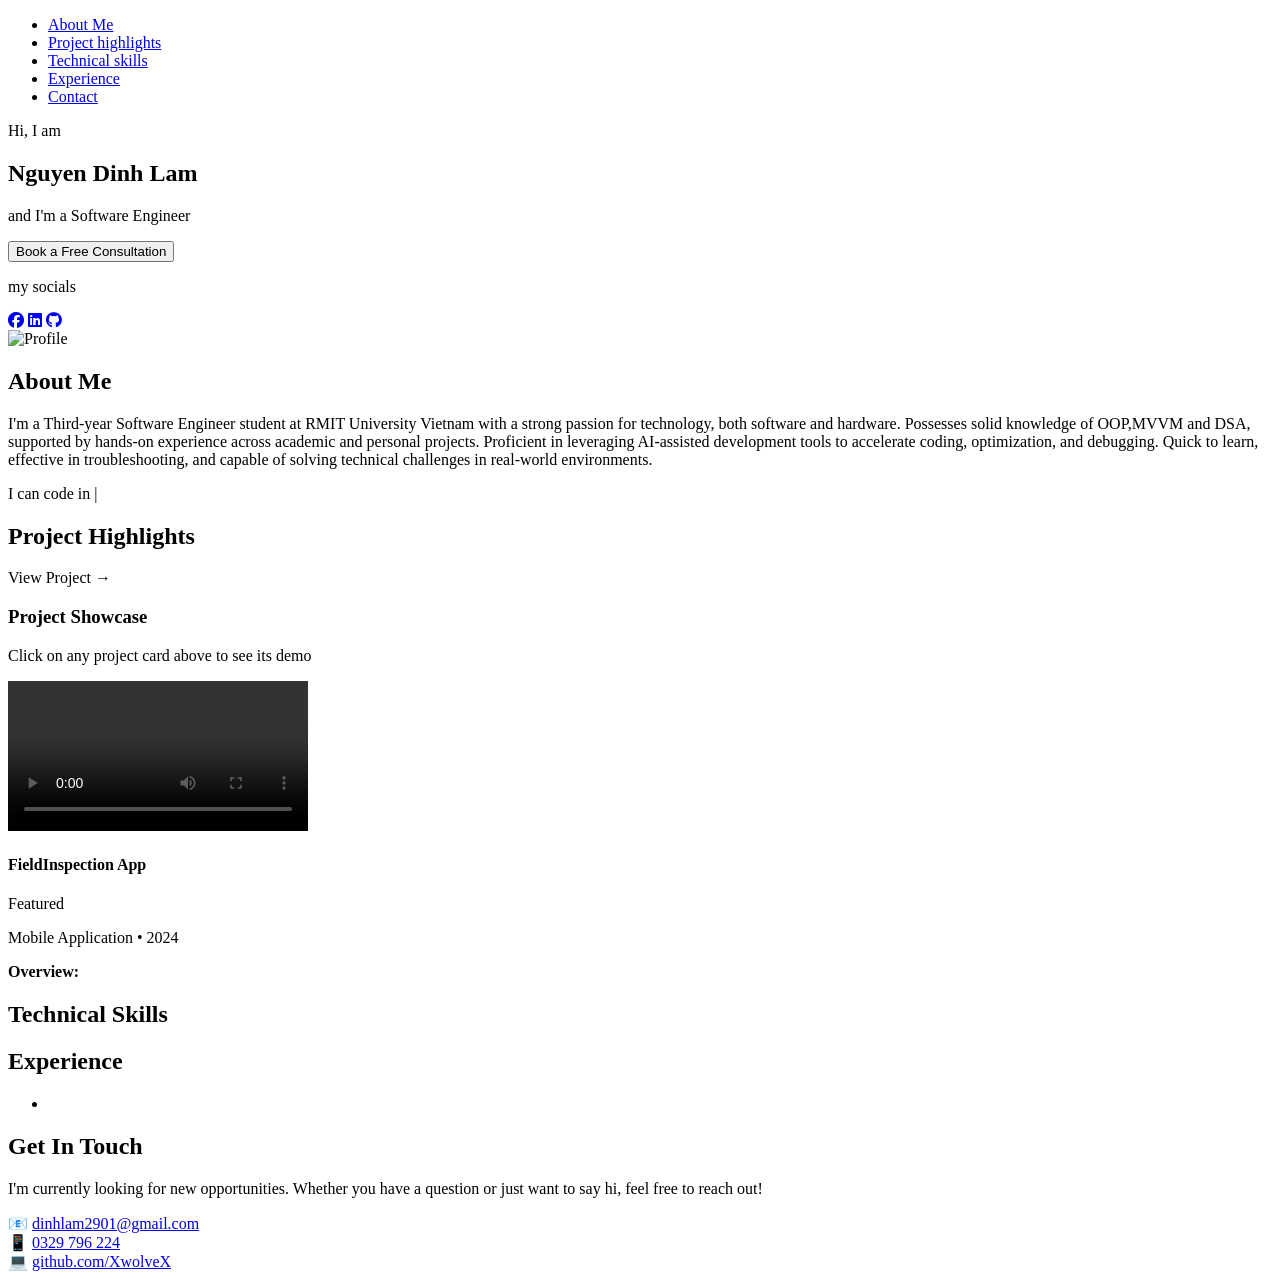
==== src/main/resources/templates/index.html @ b2ac6ba2 "update video section" ====
<!DOCTYPE html>
<html xmlns:th="http://www.thymeleaf.org" lang="vi">
<head>
  <meta charset="UTF-8">
  <meta name="viewport" content="width=device-width, initial-scale=1.0">
  <title>Dinh Lam Nguyen - Software Engineer</title>
  <link rel="stylesheet" th:href="@{/css/style.css}">
  <link rel="stylesheet" href="https://cdnjs.cloudflare.com/ajax/libs/font-awesome/6.4.0/css/all.min.css">
</head>
<body>
<nav class="navbar">
  <ul class="nav-links">
    <li><a href="#about" class="active">About Me</a></li>
    <li><a href="#projects">Project highlights</a></li>
    <li><a href="#skills">Technical skills</a></li>
    <li><a href="#experience">Experience</a></li>
    <li><a href="#contact">Contact</a></li>
  </ul>
</nav>

<section id="about" class="hero">
  <div class="hero-left">
    <p class="greeting">Hi, I am</p>
    <h1 class="name">Nguyen Dinh Lam </h1>
    <p class="subtitle">and I'm a <span class="highlight">Software Engineer</span></p>
    <button class="consultation-btn">Book a Free Consultation</button>

    <div class="social-links">
      <p>my socials</p>
      <div class="social-icons">
        <a href="#" class="social-icon"><i class="fab fa-facebook"></i></a>
        <a href="#" class="social-icon"><i class="fab fa-linkedin"></i></a>
        <a href="https://github.com/XwolveX" class="social-icon"><i class="fab fa-github"></i></a>
      </div>
    </div>
  </div>

  <div class="hero-center">
    <div class="profile-circle">
      <img th:src="@{/images/profile.png}" alt="Profile" class="profile-img">
    </div>
  </div>

  <div class="hero-right">
    <h2 class="tagline">
      <span class="highlight-red">About Me</span><br>
    </h2>
    <p class="description">
      I'm a Third-year <span class="highlight-red">Software Engineer</span> student at RMIT University Vietnam
      with a strong passion for technology, both software and hardware. Possesses solid knowledge of <span class="highlight-red">OOP</span>,<span class="highlight-red">MVVM</span> and <span class="highlight-red">DSA</span>,
      supported by hands-on experience across academic and personal projects. Proficient in leveraging AI-assisted
      development tools to accelerate coding, optimization, and debugging. Quick to learn, effective in troubleshooting,
      and capable of solving technical challenges in real-world environments.
    </p>
    <div class="helping-box">
      <p>I can code in <span class="highlight-red typing-text" id="typingText"></span><span class="cursor">|</span></p>
    </div>
  </div>
</section>

<section id="projects" class="projects">
  <h2 class="section-title">Project Highlights</h2>
  <div class="projects-grid">
    <div th:each="project, iterStat : ${projects}"
         class="project-card"
         th:classappend="${iterStat.index == 0} ? 'active' : ''"
         th:attr="data-video-url=${project.videoUrl},
              data-long-description=${project.longDescription},
              data-title=${project.title},
              data-description=${project.description}"
         onclick="switchProjectVideo(this)">
      <div class="project-header">
        <h3 th:text="${project.title}"></h3>
      </div>
      <div class="project-body">
        <p th:text="${project.description}"></p>
        <div class="tech-stack">
          <span th:each="tech : ${project.technologies}"
                th:text="${tech}"
                class="tech-tag"></span>
        </div>
        <a th:href="${project.link}"
           th:if="${project.link != '#'}"
           class="project-link"
           target="_blank">View Project →</a>
      </div>
    </div>
  </div>

  <!-- Video Demo Section - Improved Layout -->
  <div class="video-demo-section">
    <div class="video-demo-header">
      <h3 class="video-demo-title">Project Showcase</h3>
      <p class="video-demo-subtitle">Click on any project card above to see its demo</p>
    </div>

    <div class="demo-content-wrapper">
      <!-- Video Container -->
      <div class="video-container">
        <video id="projectVideo" controls>
          <source th:src="${projects[0].videoUrl}" type="video/mp4">
          Your browser does not support the video tag.
        </video>
      </div>

      <!-- Project Info Panel -->
      <div class="project-info-panel">
        <div class="project-title-section">
          <h4 class="project-title-main" id="projectTitleMain" th:text="${projects[0].title}">
            FieldInspection App
          </h4>
          <span class="project-badge">Featured</span>
          <p class="project-subtitle">Mobile Application • 2024</p>
        </div>

        <div class="description-content" id="descriptionContent">
          <div class="feature-highlight">
            <p><strong>Overview:</strong> <span id="projectOverview" th:text="${projects[0].description}"></span></p>
          </div>

          <div id="projectLongDescription" th:text="${projects[0].longDescription}"></div>
        </div>
      </div>
    </div>
  </div>
</section>

<section id="skills" class="skills">
  <h2 class="section-title">Technical Skills</h2>
  <div class="skills-container">
    <div th:each="skill : ${skills}" class="skill-category">
      <h3 th:text="${skill.category}"></h3>
      <div class="skill-list">
                    <span th:each="item : ${skill.items}"
                          th:text="${item}"
                          class="skill-item"></span>
      </div>
    </div>
  </div>
</section>

<section id="experience" class="Experience">
  <h2 class="section-title">Experience</h2>
  <div class="experience-timeline">
    <div th:each="exp : ${experiences}" class="experience-item">
      <h3 th:text="${exp.title}"></h3>
      <div class="company" th:text="${exp.company}"></div>
      <div class="period" th:text="${exp.period}"></div>
      <ul>
        <li th:each="resp : ${exp.responsibilities}" th:text="${resp}"></li>
      </ul>
    </div>
  </div>
</section>

<section id="contact" class="contact">
  <h2 class="section-title">Get In Touch</h2>
  <div class="contact-container">
    <p class="contact-intro">
      I'm currently looking for new opportunities. Whether you have a question
      or just want to say hi, feel free to reach out!
    </p>
    <div class="contact-info">
      <div class="contact-item">
        <span>📧</span>
        <a href="mailto:dinhlam2901@gmail.com">dinhlam2901@gmail.com</a>
      </div>
      <div class="contact-item">
        <span>📱</span>
        <a href="tel:0329796224">0329 796 224</a>
      </div>
      <div class="contact-item">
        <span>💻</span>
        <a href="https://github.com/XwolveX" target="_blank">github.com/XwolveX</a>
      </div>
    </div>
  </div>
</section>

<script th:src="@{/js/script.js}"></script>
</body>
</html>
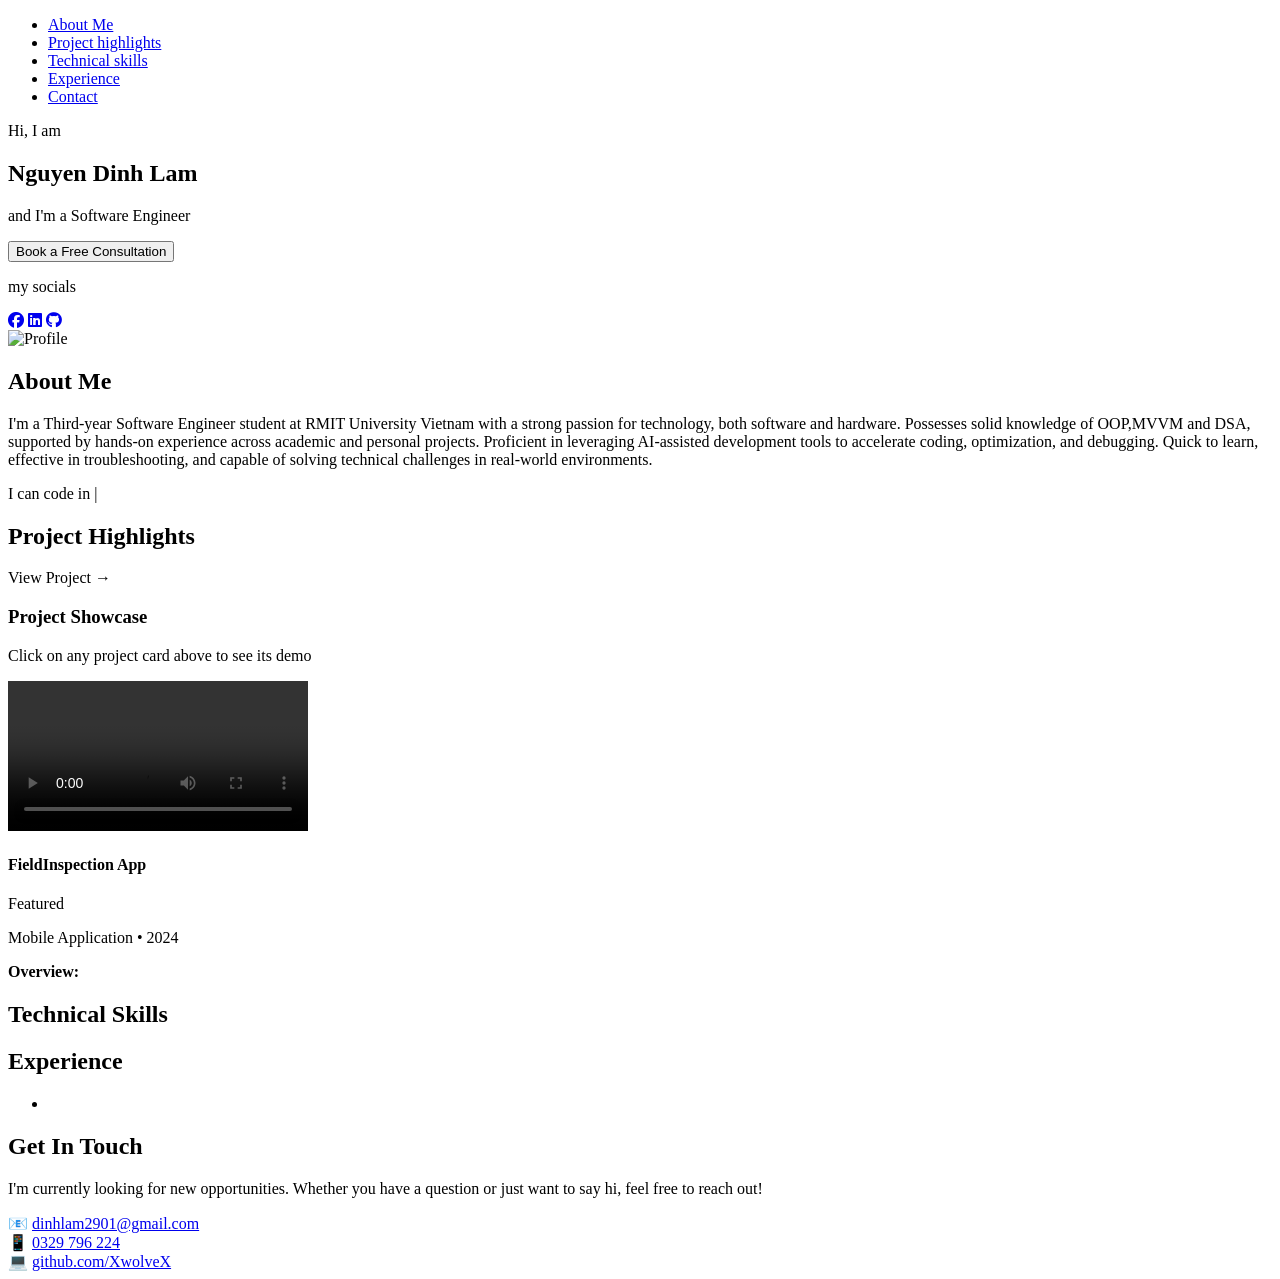
==== commit ee72535d: "commit" ====
--- a/src/main/resources/templates/index.html
+++ b/src/main/resources/templates/index.html
@@ -87,7 +87,7 @@
     </div>
   </div>
 
-  <!-- Video Demo Section - Improved Layout -->
+  <!-- Video Demo Section -->
   <div class="video-demo-section">
     <div class="video-demo-header">
       <h3 class="video-demo-title">Project Showcase</h3>
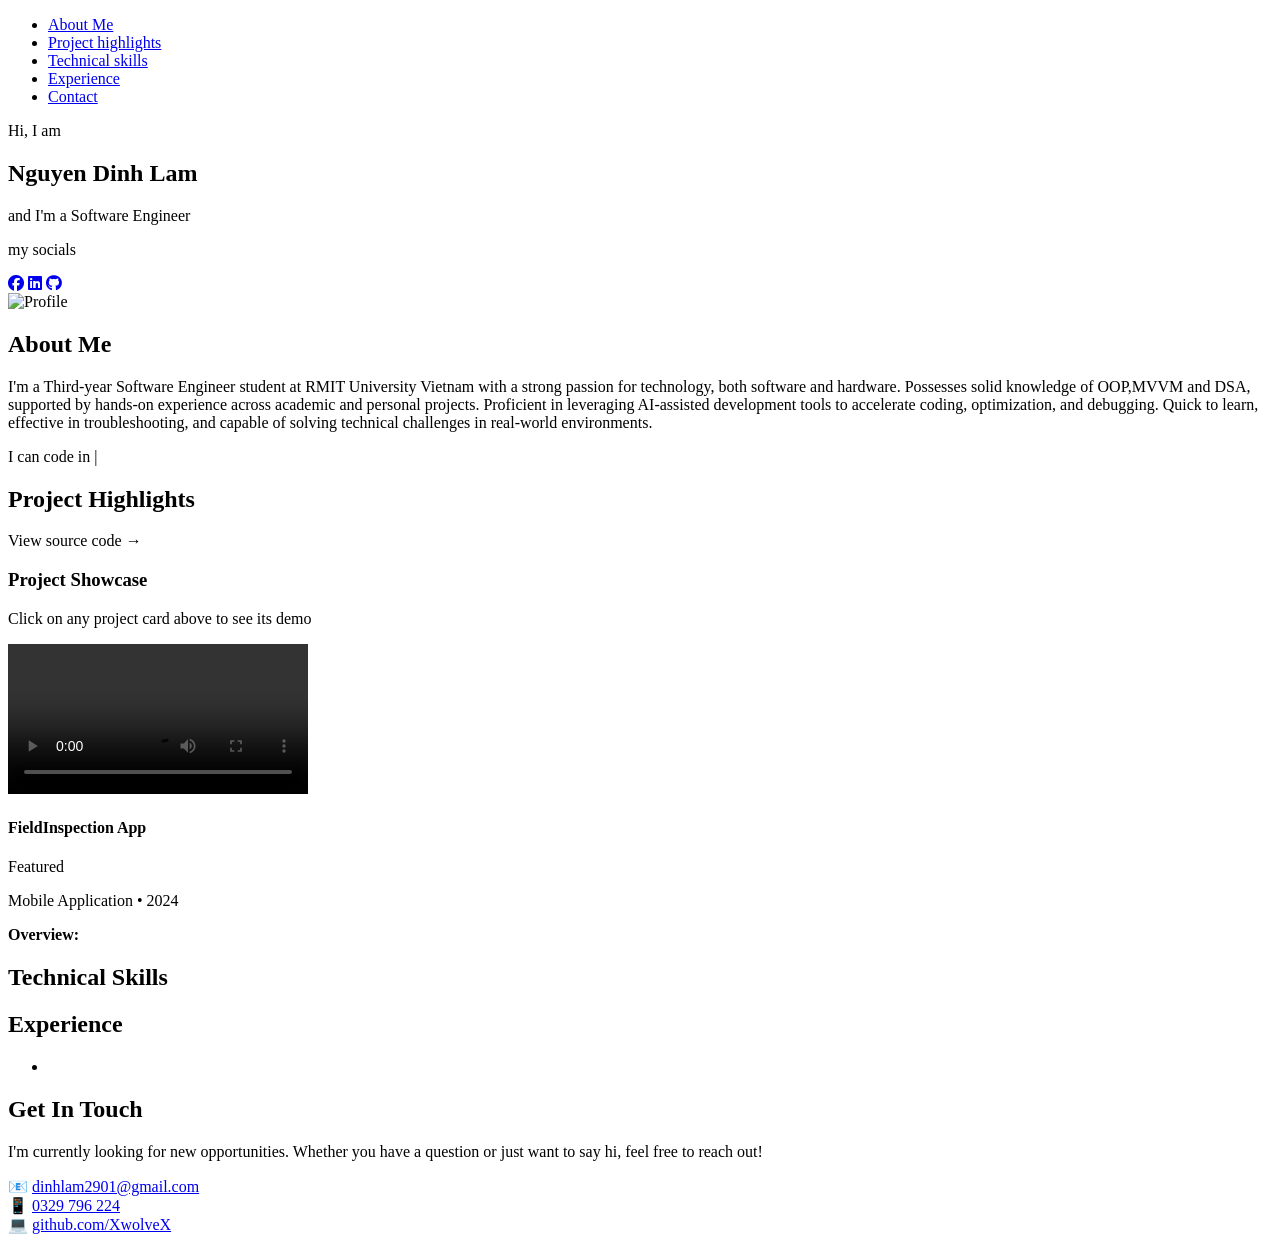
==== commit 929483b0: "update project" ====
--- a/src/main/resources/templates/index.html
+++ b/src/main/resources/templates/index.html
@@ -23,13 +23,13 @@
     <p class="greeting">Hi, I am</p>
     <h1 class="name">Nguyen Dinh Lam </h1>
     <p class="subtitle">and I'm a <span class="highlight">Software Engineer</span></p>
-    <button class="consultation-btn">Book a Free Consultation</button>
+<!--    <button class="consultation-btn">Book a Free Consultation</button>-->
 
     <div class="social-links">
       <p>my socials</p>
       <div class="social-icons">
-        <a href="#" class="social-icon"><i class="fab fa-facebook"></i></a>
-        <a href="#" class="social-icon"><i class="fab fa-linkedin"></i></a>
+        <a href="https://www.facebook.com/dinhlam2901" class="social-icon"><i class="fab fa-facebook"></i></a>
+        <a href="https://www.linkedin.com/in/dinhlam2901/" class="social-icon"><i class="fab fa-linkedin"></i></a>
         <a href="https://github.com/XwolveX" class="social-icon"><i class="fab fa-github"></i></a>
       </div>
     </div>
@@ -82,7 +82,7 @@
         <a th:href="${project.link}"
            th:if="${project.link != '#'}"
            class="project-link"
-           target="_blank">View Project →</a>
+           target="_blank">View source code →</a>
       </div>
     </div>
   </div>
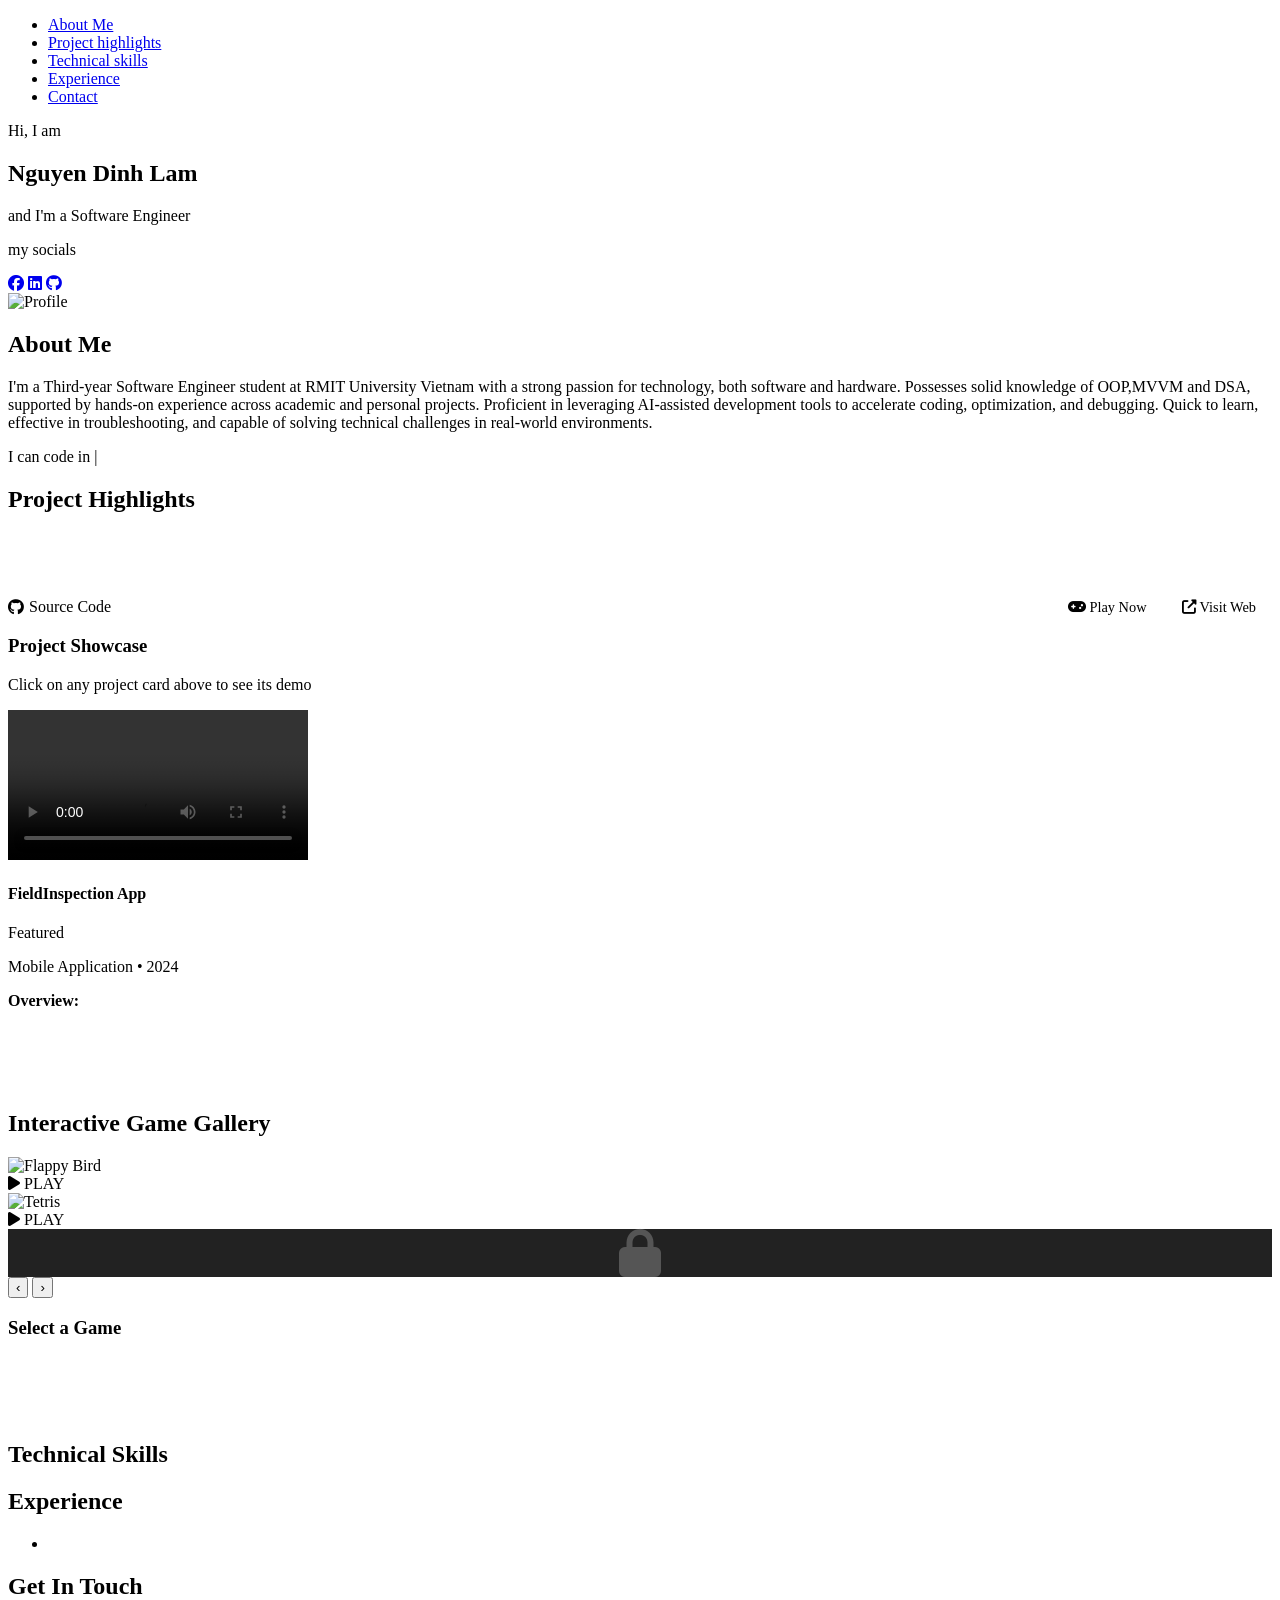
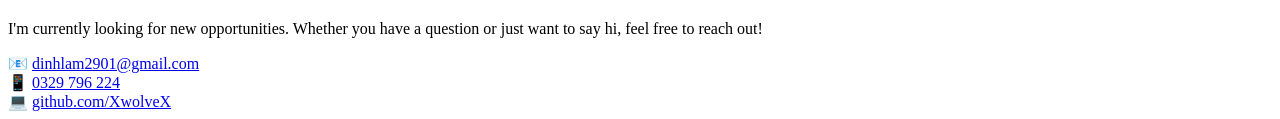
==== commit a75bc855: "update project" ====
--- a/src/main/resources/templates/index.html
+++ b/src/main/resources/templates/index.html
@@ -61,28 +61,42 @@
 <section id="projects" class="projects">
   <h2 class="section-title">Project Highlights</h2>
   <div class="projects-grid">
-    <div th:each="project, iterStat : ${projects}"
-         class="project-card"
-         th:classappend="${iterStat.index == 0} ? 'active' : ''"
-         th:attr="data-video-url=${project.videoUrl},
-              data-long-description=${project.longDescription},
-              data-title=${project.title},
-              data-description=${project.description}"
-         onclick="switchProjectVideo(this)">
-      <div class="project-header">
-        <h3 th:text="${project.title}"></h3>
-      </div>
-      <div class="project-body">
-        <p th:text="${project.description}"></p>
-        <div class="tech-stack">
-          <span th:each="tech : ${project.technologies}"
-                th:text="${tech}"
-                class="tech-tag"></span>
-        </div>
-        <a th:href="${project.link}"
-           th:if="${project.link != '#'}"
-           class="project-link"
-           target="_blank">View source code →</a>
+      <div th:each="project, iterStat : ${projects}"
+           class="project-card"
+           th:classappend="${iterStat.index == 0} ? 'active' : ''"
+           th:attr="data-video-url=${project.videoUrl},
+          data-long-description=${project.longDescription},
+          data-title=${project.title},
+          data-description=${project.description}"
+           onclick="switchProjectVideo(this)"
+           style="display: flex; flex-direction: column;"> <div class="project-header">
+          <h3 th:text="${project.title}"></h3>
+      </div>
+
+          <div class="project-body" style="flex-grow: 1; display: flex; flex-direction: column;">
+              <p th:text="${project.description}"></p>
+
+              <div class="tech-stack">
+                  <span th:each="tech : ${project.technologies}" th:text="${tech}" class="tech-tag"></span>
+              </div>
+
+              <div class="project-actions" style="margin-top: auto; padding-top: 15px; display: flex; justify-content: space-between; align-items: center;">
+
+                  <a th:href="${project.link}" target="_blank" class="project-link" style="text-decoration: none; display: flex; align-items: center; gap: 5px;">
+                      <i class="fab fa-github"></i> Source Code
+                  </a>
+
+                  <div>
+                      <a th:if="${project.type == 'game'}" th:href="${project.playOrWebLink}" class="cta-button" style="padding: 0.5rem 1rem; font-size: 0.9rem; text-decoration: none;">
+                          <i class="fas fa-gamepad"></i> Play Now
+                      </a>
+
+                      <a th:if="${project.type == 'web'}" th:href="${project.playOrWebLink}" target="_blank" class="cta-button" style="padding: 0.5rem 1rem; font-size: 0.9rem; text-decoration: none;">
+                          <i class="fas fa-external-link-alt"></i> Visit Web
+                      </a>
+                  </div>
+              </div>
+          </div>
       </div>
     </div>
   </div>
@@ -123,6 +137,41 @@
       </div>
     </div>
   </div>
+</section>
+
+<section id="games-gallery" class="partners-section" style="position: relative; overflow: hidden; padding: 4rem 0;">
+    <div class="ps5-bg-overlay"></div>
+
+    <h2 class="section-title">Interactive Game Gallery</h2>
+
+    <div class="carousel-3d-container">
+        <div class="carousel-3d-wrapper" id="carousel3dWrapper">
+            <div class="carousel-3d-item" onclick="window.location.href='/game/flappybird'" data-title="Flappy Bird Remake">
+                <img th:src="@{/images/project1.jpg}" alt="Flappy Bird"> <div class="game-card-overlay">
+                <span><i class="fas fa-play"></i> PLAY</span>
+            </div>
+            </div>
+
+            <div class="carousel-3d-item" onclick="window.location.href='/game/tetris'" data-title="Tetris Classic">
+                <img th:src="@{/images/project1.jpg}" alt="Tetris"> <div class="game-card-overlay">
+                <span><i class="fas fa-play"></i> PLAY</span>
+            </div>
+            </div>
+
+            <div class="carousel-3d-item" data-title="Coming Soon">
+                <div style="width:100%; height:100%; display:flex; justify-content:center; align-items:center; background:#222; color:#555;">
+                    <i class="fas fa-lock fa-3x"></i>
+                </div>
+            </div>
+        </div>
+
+        <button class="carousel-3d-nav prev" id="carousel3dPrev">‹</button>
+        <button class="carousel-3d-nav next" id="carousel3dNext">›</button>
+    </div>
+
+    <div class="game-title-display">
+        <h3 id="activeGameTitle">Select a Game</h3>
+    </div>
 </section>
 
 <section id="skills" class="skills">
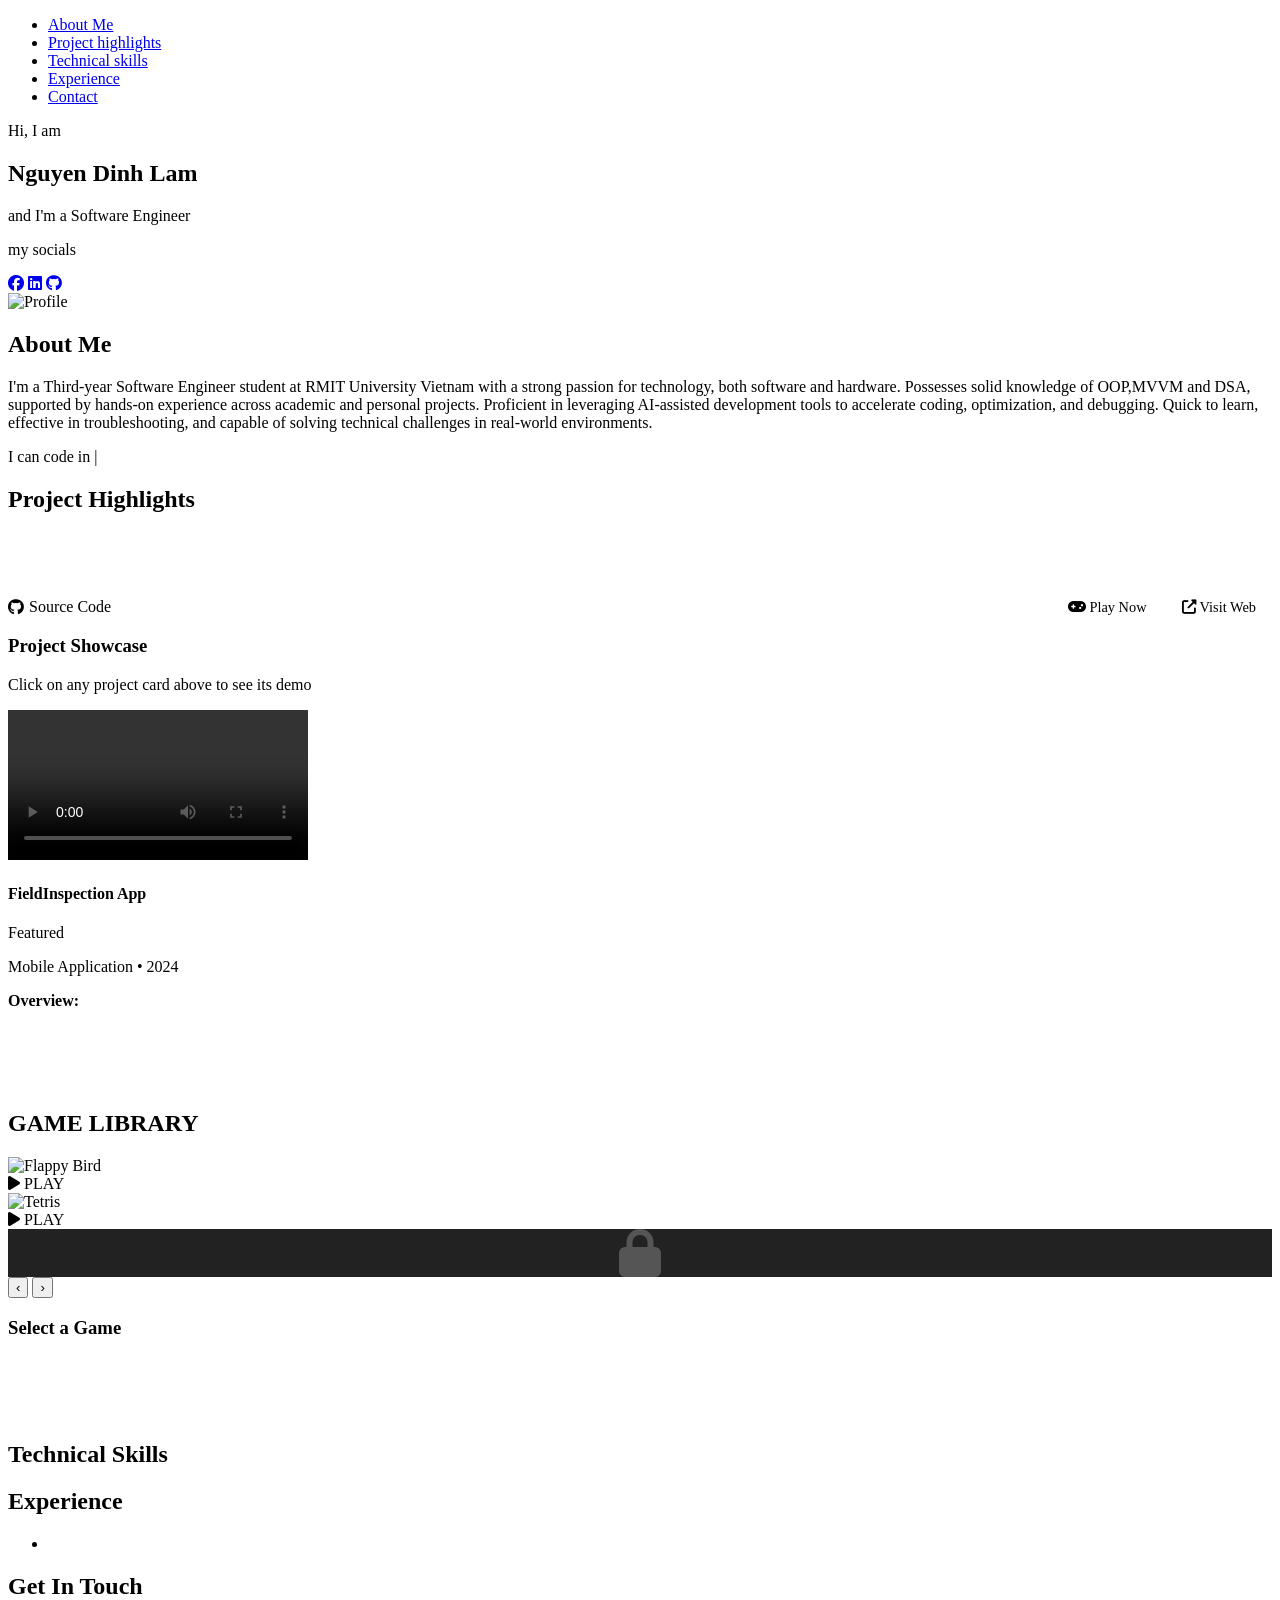
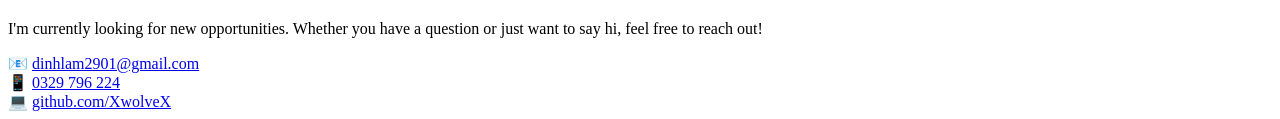
==== commit df26ce73: "final update 1" ====
--- a/src/main/resources/templates/index.html
+++ b/src/main/resources/templates/index.html
@@ -142,18 +142,18 @@
 <section id="games-gallery" class="partners-section" style="position: relative; overflow: hidden; padding: 4rem 0;">
     <div class="ps5-bg-overlay"></div>
 
-    <h2 class="section-title">Interactive Game Gallery</h2>
+    <h2 class="section-title">GAME LIBRARY</h2>
 
     <div class="carousel-3d-container">
         <div class="carousel-3d-wrapper" id="carousel3dWrapper">
             <div class="carousel-3d-item" onclick="window.location.href='/game/flappybird'" data-title="Flappy Bird Remake">
-                <img th:src="@{/images/project1.jpg}" alt="Flappy Bird"> <div class="game-card-overlay">
+                <img th:src="@{/images/flappybird.png}" alt="Flappy Bird"> <div class="game-card-overlay">
                 <span><i class="fas fa-play"></i> PLAY</span>
             </div>
             </div>
 
-            <div class="carousel-3d-item" onclick="window.location.href='/game/tetris'" data-title="Tetris Classic">
-                <img th:src="@{/images/project1.jpg}" alt="Tetris"> <div class="game-card-overlay">
+            <div class="carousel-3d-item" onclick="window.location.href='/game/tetris'" data-title="Tetris Remake">
+                <img th:src="@{/images/tetris.png}" alt="Tetris"> <div class="game-card-overlay">
                 <span><i class="fas fa-play"></i> PLAY</span>
             </div>
             </div>
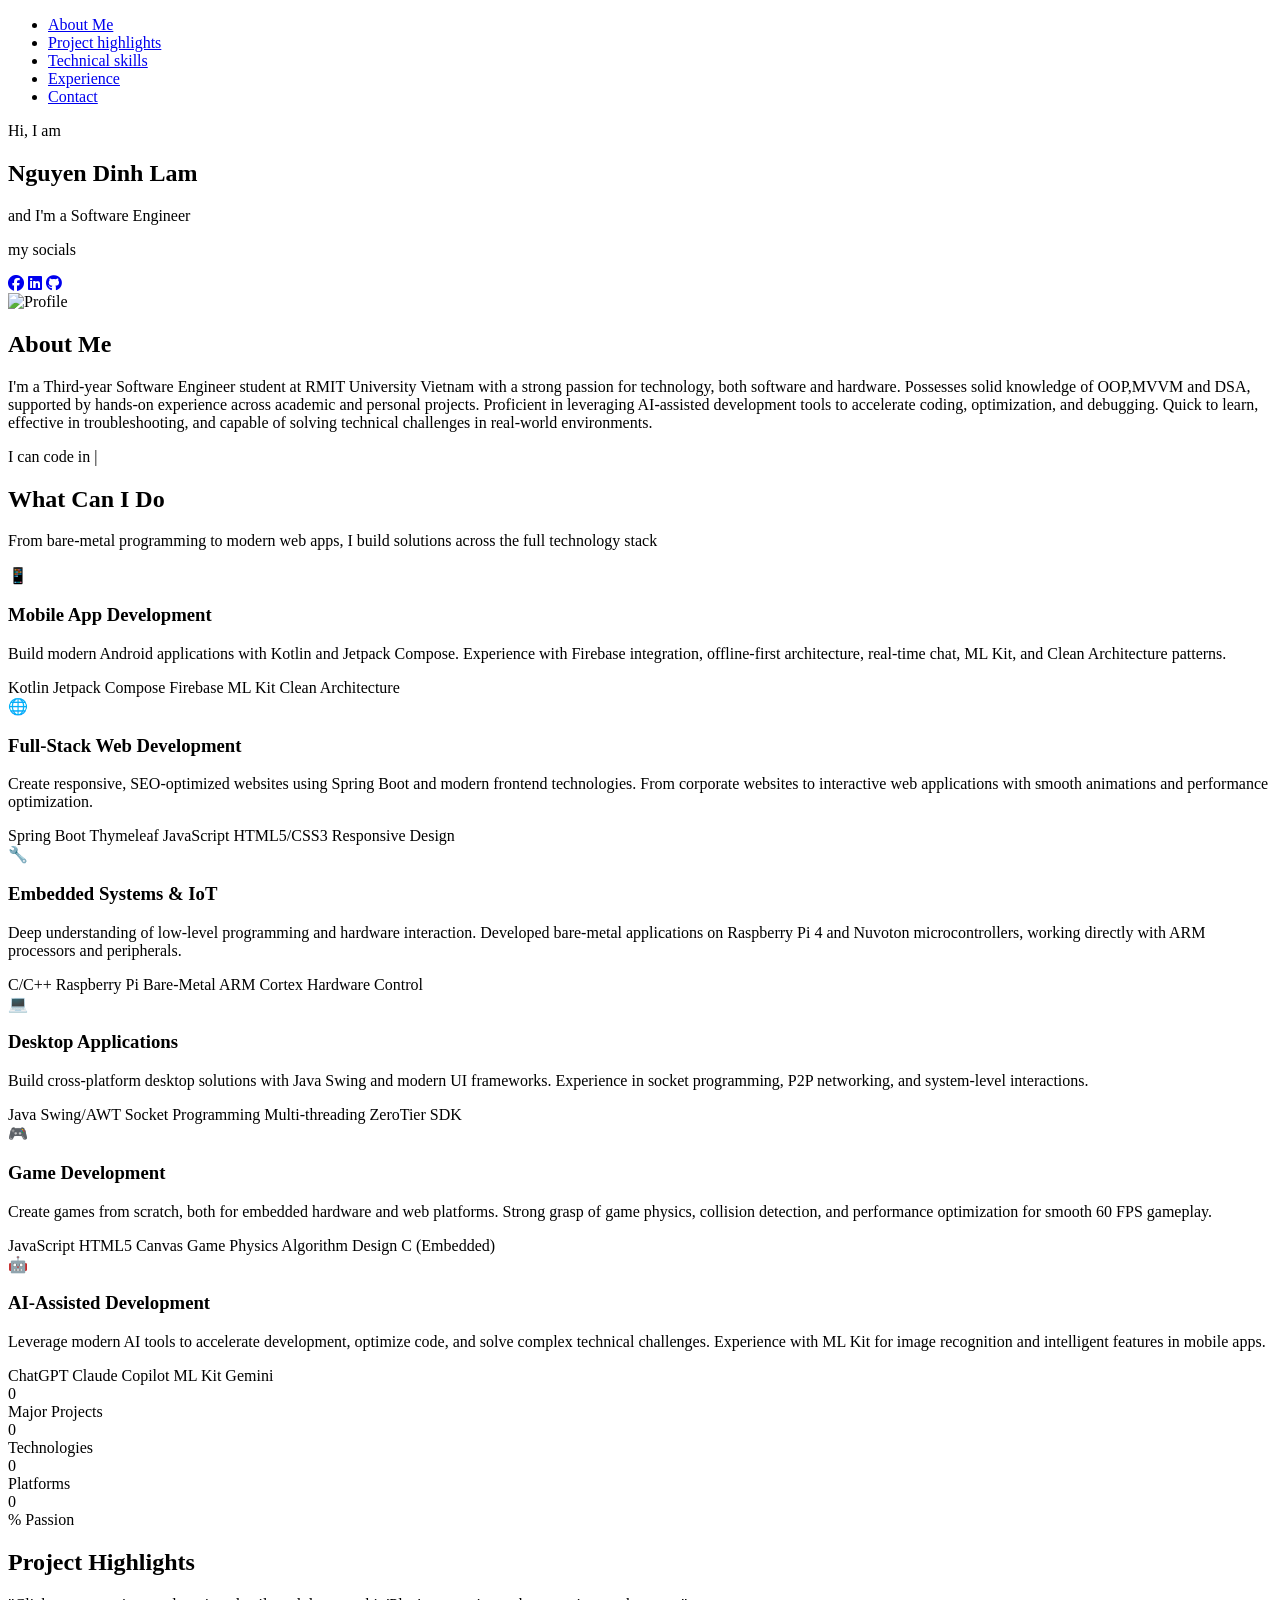
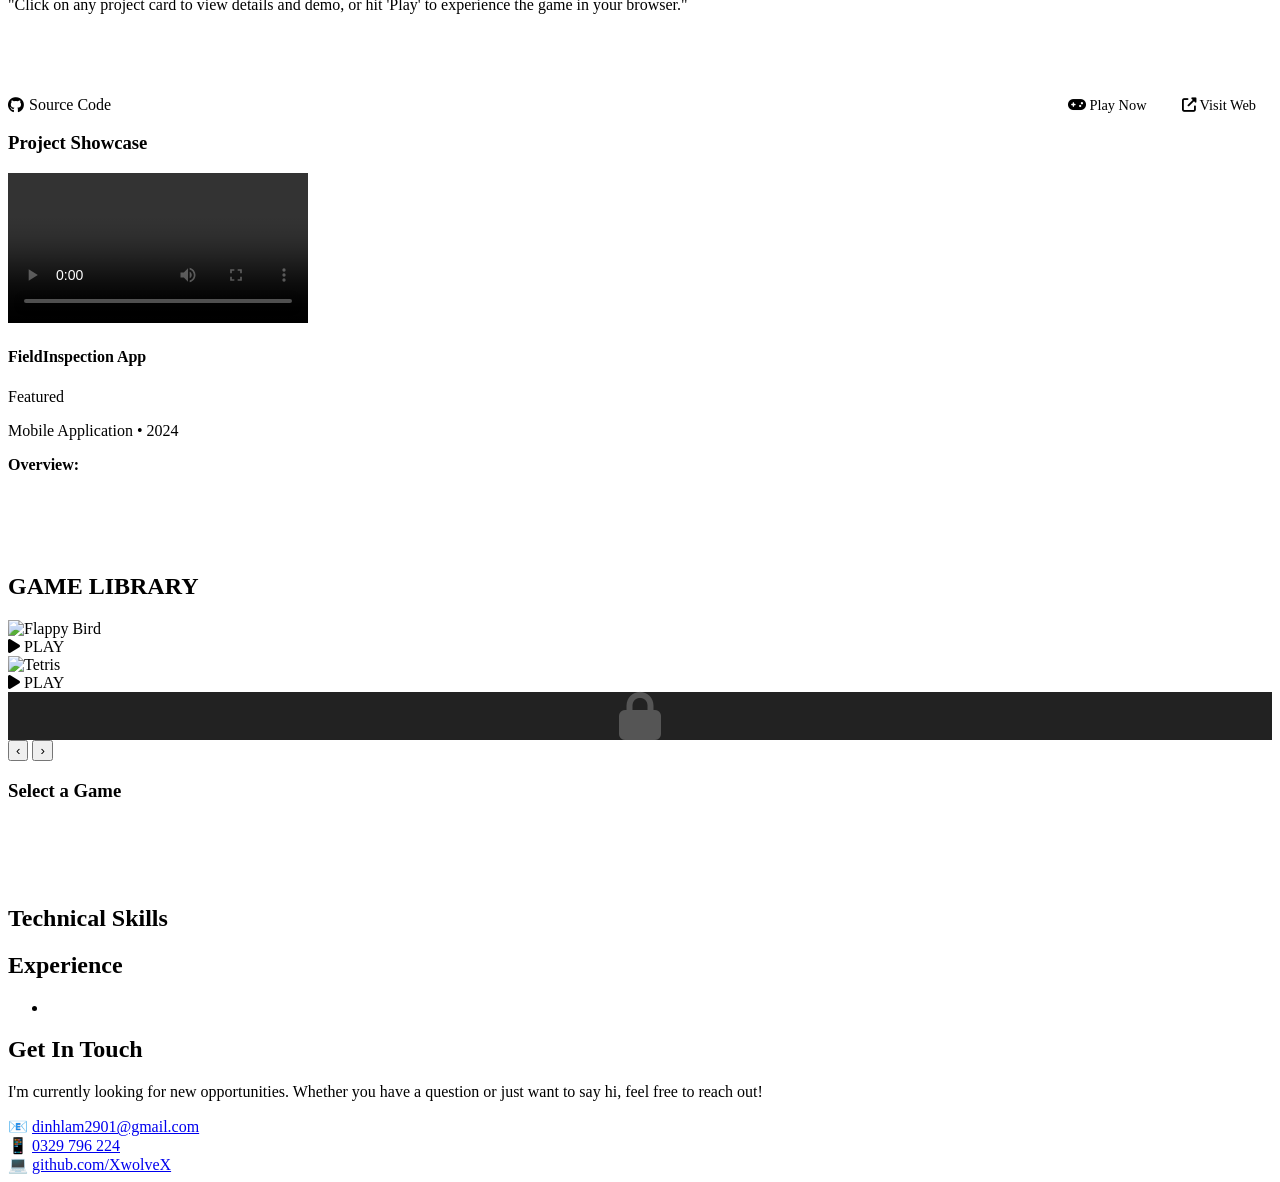
==== commit d1e64bcb: "update project" ====
--- a/src/main/resources/templates/index.html
+++ b/src/main/resources/templates/index.html
@@ -58,8 +58,148 @@
   </div>
 </section>
 
+<!-- What Can I Do Section -->
+<section id="what-can-i-do">
+    <div class="particles" id="particles"></div>
+
+    <div class="container">
+        <div class="section-header">
+            <h2 class="section-title">What Can I Do</h2>
+            <p class="section-subtitle">
+                From bare-metal programming to modern web apps, I build solutions across the full technology stack
+            </p>
+        </div>
+
+        <div class="capabilities-grid">
+            <!-- Mobile App Development -->
+            <div class="capability-card">
+                <div class="card-icon">📱</div>
+                <h3 class="card-title">Mobile App Development</h3>
+                <p class="card-description">
+                    Build modern Android applications with Kotlin and Jetpack Compose. Experience with Firebase integration,
+                    offline-first architecture, real-time chat, ML Kit, and Clean Architecture patterns.
+                </p>
+                <div class="tech-tags">
+                    <span class="tech-tag">Kotlin</span>
+                    <span class="tech-tag">Jetpack Compose</span>
+                    <span class="tech-tag">Firebase</span>
+                    <span class="tech-tag">ML Kit</span>
+                    <span class="tech-tag">Clean Architecture</span>
+                </div>
+            </div>
+
+            <!-- Web Development -->
+            <div class="capability-card">
+                <div class="card-icon">🌐</div>
+                <h3 class="card-title">Full-Stack Web Development</h3>
+                <p class="card-description">
+                    Create responsive, SEO-optimized websites using Spring Boot and modern frontend technologies.
+                    From corporate websites to interactive web applications with smooth animations and performance optimization.
+                </p>
+                <div class="tech-tags">
+                    <span class="tech-tag">Spring Boot</span>
+                    <span class="tech-tag">Thymeleaf</span>
+                    <span class="tech-tag">JavaScript</span>
+                    <span class="tech-tag">HTML5/CSS3</span>
+                    <span class="tech-tag">Responsive Design</span>
+                </div>
+            </div>
+
+            <!-- Embedded Systems -->
+            <div class="capability-card">
+                <div class="card-icon">🔧</div>
+                <h3 class="card-title">Embedded Systems & IoT</h3>
+                <p class="card-description">
+                    Deep understanding of low-level programming and hardware interaction. Developed bare-metal applications
+                    on Raspberry Pi 4 and Nuvoton microcontrollers, working directly with ARM processors and peripherals.
+                </p>
+                <div class="tech-tags">
+                    <span class="tech-tag">C/C++</span>
+                    <span class="tech-tag">Raspberry Pi</span>
+                    <span class="tech-tag">Bare-Metal</span>
+                    <span class="tech-tag">ARM Cortex</span>
+                    <span class="tech-tag">Hardware Control</span>
+                </div>
+            </div>
+
+            <!-- Desktop Applications -->
+            <div class="capability-card">
+                <div class="card-icon">💻</div>
+                <h3 class="card-title">Desktop Applications</h3>
+                <p class="card-description">
+                    Build cross-platform desktop solutions with Java Swing and modern UI frameworks.
+                    Experience in socket programming, P2P networking, and system-level interactions.
+                </p>
+                <div class="tech-tags">
+                    <span class="tech-tag">Java</span>
+                    <span class="tech-tag">Swing/AWT</span>
+                    <span class="tech-tag">Socket Programming</span>
+                    <span class="tech-tag">Multi-threading</span>
+                    <span class="tech-tag">ZeroTier SDK</span>
+                </div>
+            </div>
+
+            <!-- Game Development -->
+            <div class="capability-card">
+                <div class="card-icon">🎮</div>
+                <h3 class="card-title">Game Development</h3>
+                <p class="card-description">
+                    Create games from scratch, both for embedded hardware and web platforms.
+                    Strong grasp of game physics, collision detection, and performance optimization for smooth 60 FPS gameplay.
+                </p>
+                <div class="tech-tags">
+                    <span class="tech-tag">JavaScript</span>
+                    <span class="tech-tag">HTML5 Canvas</span>
+                    <span class="tech-tag">Game Physics</span>
+                    <span class="tech-tag">Algorithm Design</span>
+                    <span class="tech-tag">C (Embedded)</span>
+                </div>
+            </div>
+
+            <!-- AI-Powered Solutions -->
+            <div class="capability-card">
+                <div class="card-icon">🤖</div>
+                <h3 class="card-title">AI-Assisted Development</h3>
+                <p class="card-description">
+                    Leverage modern AI tools to accelerate development, optimize code, and solve complex technical challenges.
+                    Experience with ML Kit for image recognition and intelligent features in mobile apps.
+                </p>
+                <div class="tech-tags">
+                    <span class="tech-tag">ChatGPT</span>
+                    <span class="tech-tag">Claude</span>
+                    <span class="tech-tag">Copilot</span>
+                    <span class="tech-tag">ML Kit</span>
+                    <span class="tech-tag">Gemini</span>
+                </div>
+            </div>
+        </div>
+
+        <!-- Stats Section -->
+        <div class="stats-section">
+            <div class="stat-item">
+                <div class="stat-number" data-target="6">0</div>
+                <div class="stat-label">Major Projects</div>
+            </div>
+            <div class="stat-item">
+                <div class="stat-number" data-target="10">0</div>
+                <div class="stat-label">Technologies</div>
+            </div>
+            <div class="stat-item">
+                <div class="stat-number" data-target="3">0</div>
+                <div class="stat-label">Platforms</div>
+            </div>
+            <div class="stat-item">
+                <div class="stat-number" data-target="100">0</div>
+                <div class="stat-label">% Passion</div>
+            </div>
+        </div>
+    </div>
+</section>
+
+
 <section id="projects" class="projects">
   <h2 class="section-title">Project Highlights</h2>
+    <p class="video-demo-subtitle">"Click on any project card to view details and demo, or hit 'Play' to experience the game in your browser."</p>
   <div class="projects-grid">
       <div th:each="project, iterStat : ${projects}"
            class="project-card"
@@ -105,7 +245,6 @@
   <div class="video-demo-section">
     <div class="video-demo-header">
       <h3 class="video-demo-title">Project Showcase</h3>
-      <p class="video-demo-subtitle">Click on any project card above to see its demo</p>
     </div>
 
     <div class="demo-content-wrapper">
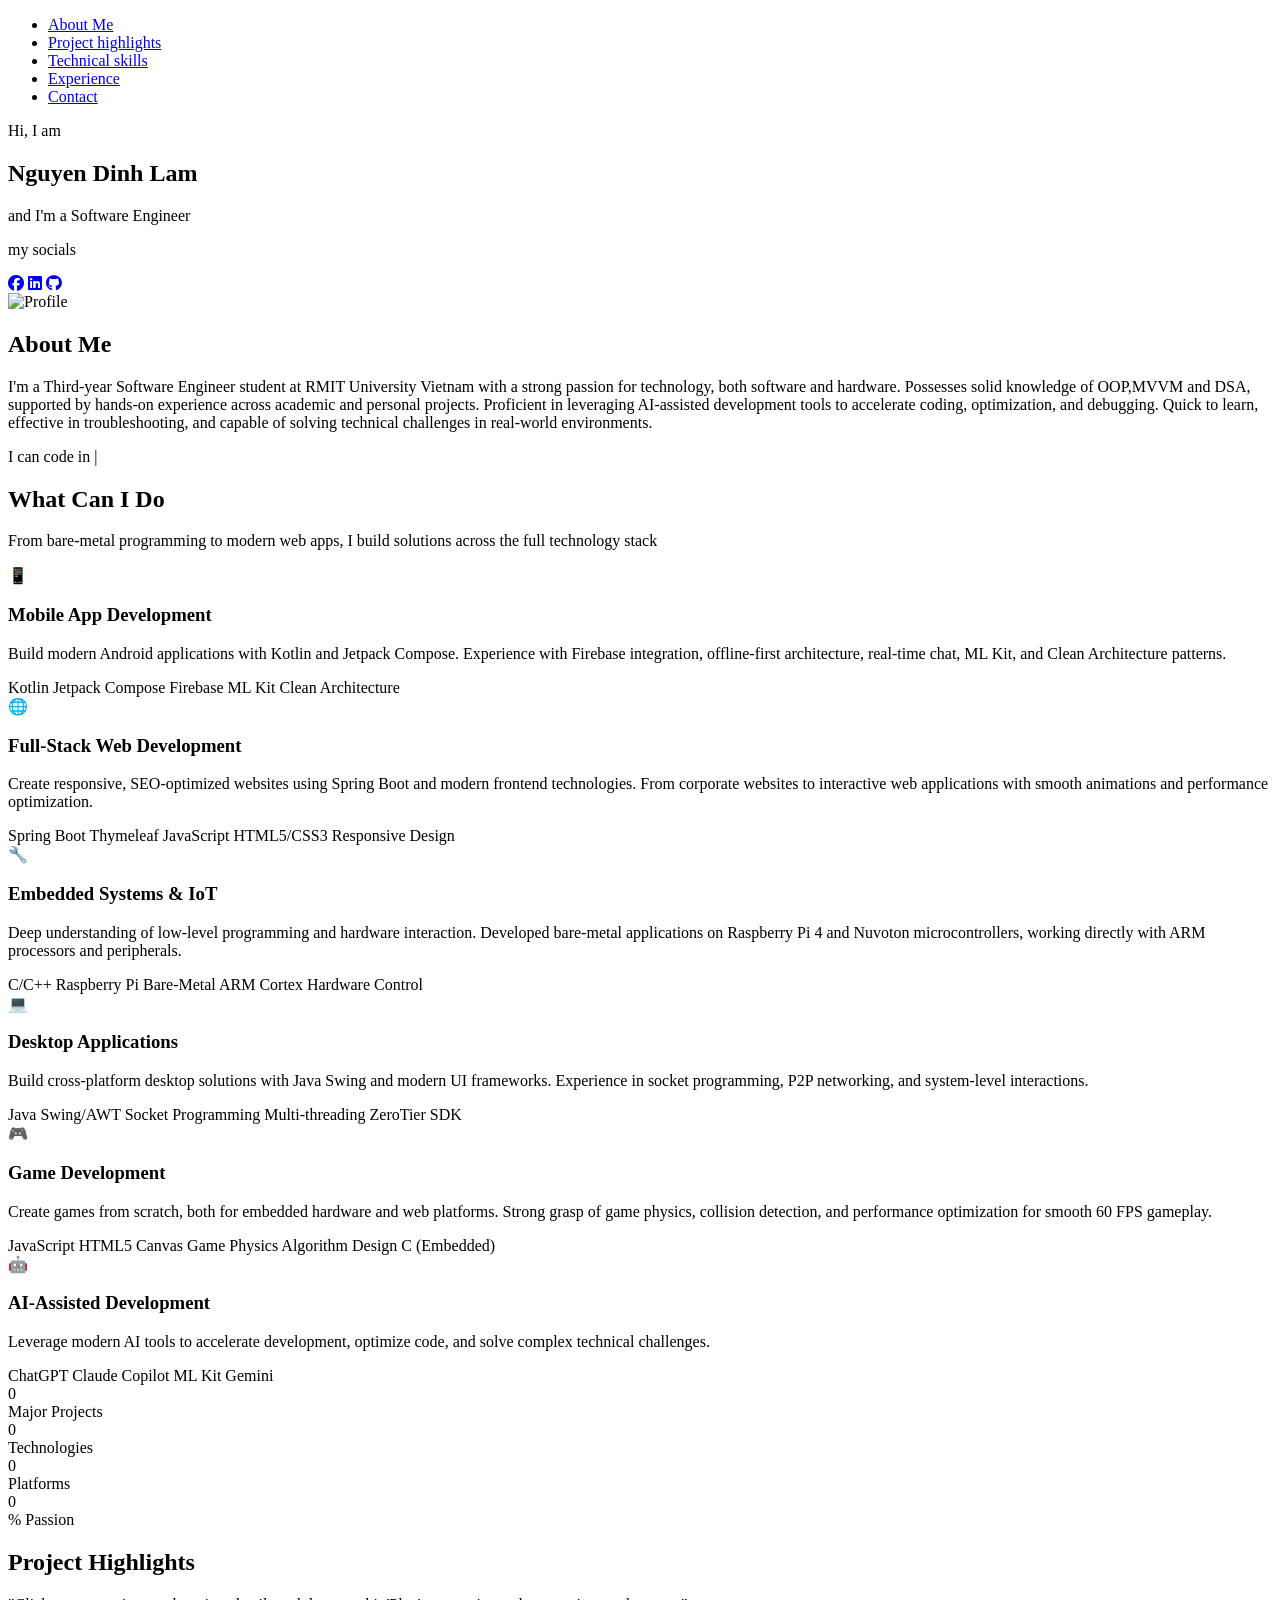
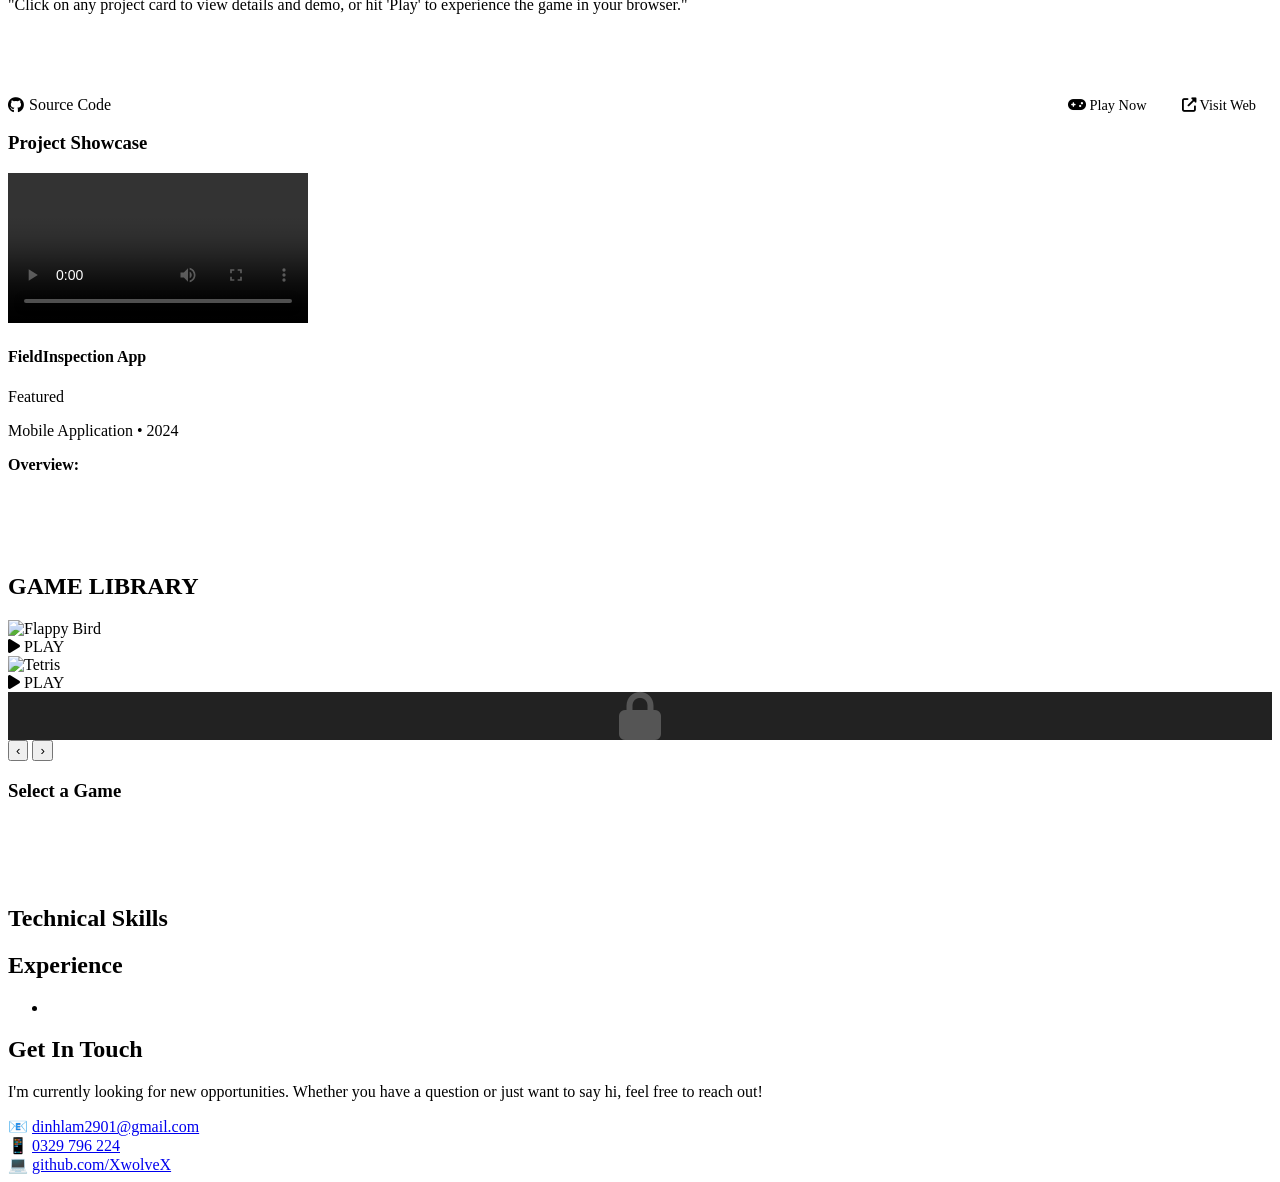
==== commit e2aecad2: "update project" ====
--- a/src/main/resources/templates/index.html
+++ b/src/main/resources/templates/index.html
@@ -162,7 +162,6 @@
                 <h3 class="card-title">AI-Assisted Development</h3>
                 <p class="card-description">
                     Leverage modern AI tools to accelerate development, optimize code, and solve complex technical challenges.
-                    Experience with ML Kit for image recognition and intelligent features in mobile apps.
                 </p>
                 <div class="tech-tags">
                     <span class="tech-tag">ChatGPT</span>
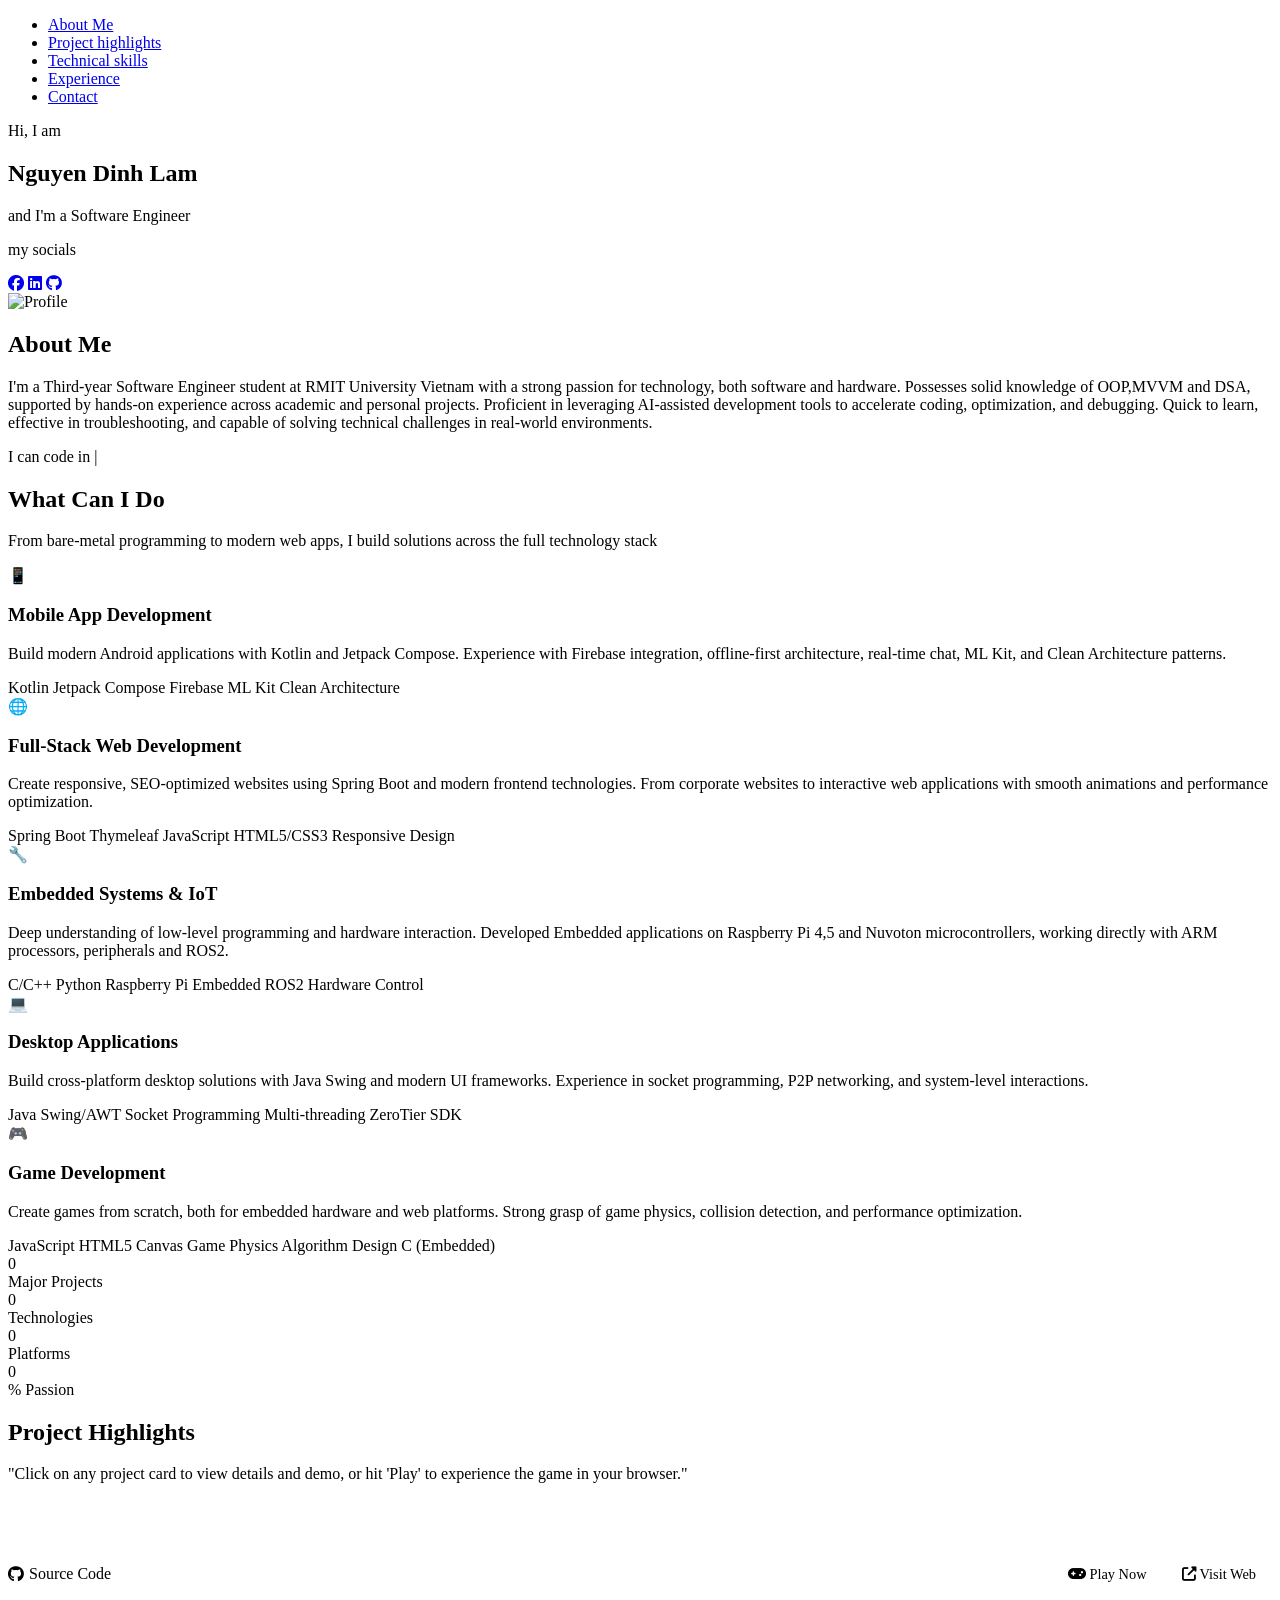
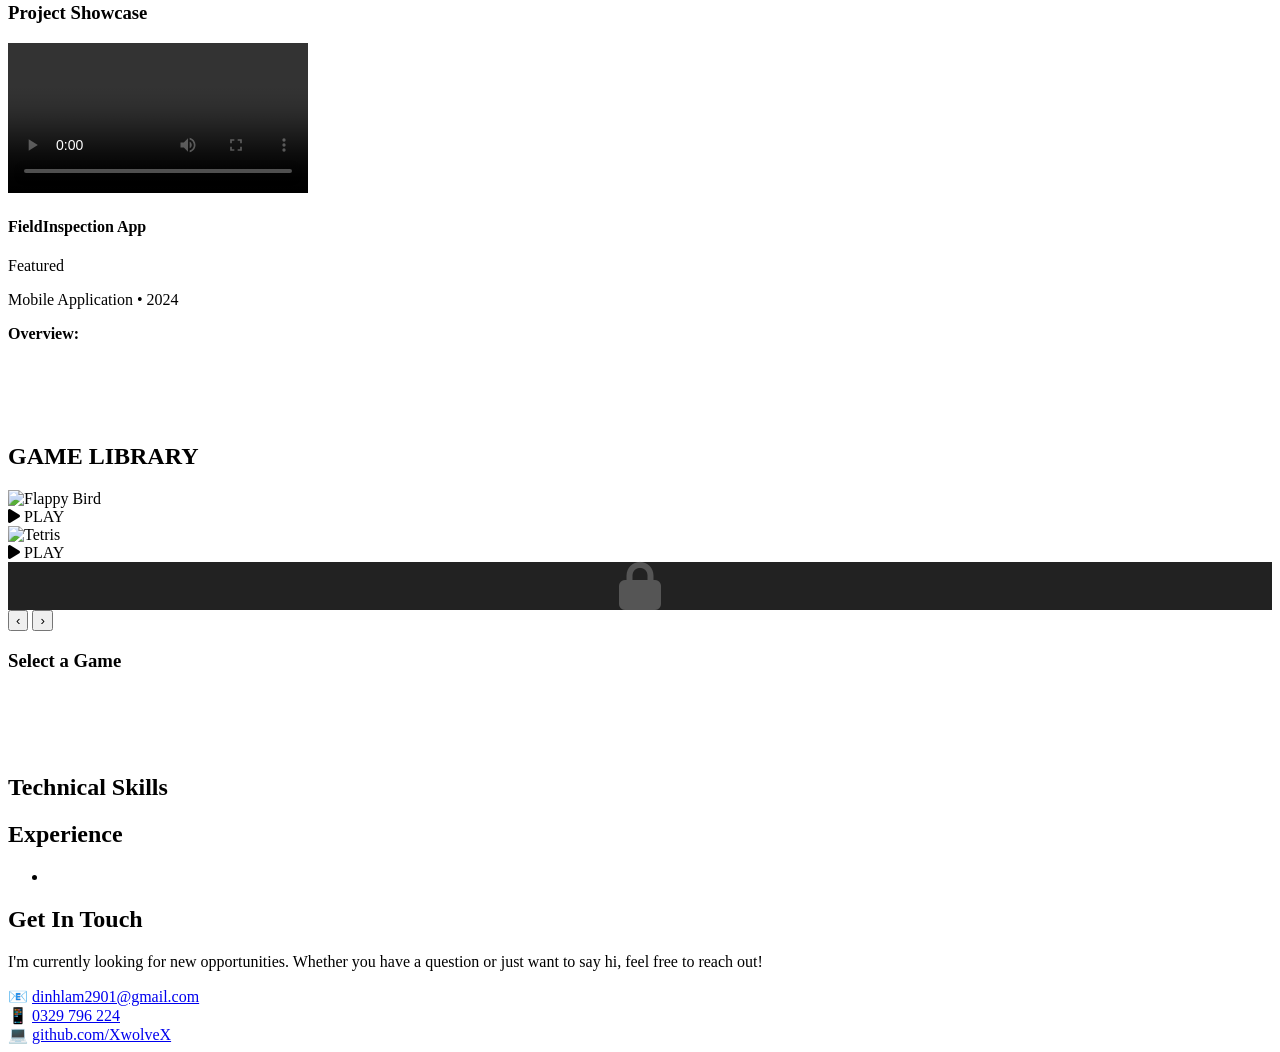
==== commit 19f99a13: "update project" ====
--- a/src/main/resources/templates/index.html
+++ b/src/main/resources/templates/index.html
@@ -110,14 +110,15 @@
                 <div class="card-icon">🔧</div>
                 <h3 class="card-title">Embedded Systems & IoT</h3>
                 <p class="card-description">
-                    Deep understanding of low-level programming and hardware interaction. Developed bare-metal applications
-                    on Raspberry Pi 4 and Nuvoton microcontrollers, working directly with ARM processors and peripherals.
+                    Deep understanding of low-level programming and hardware interaction. Developed Embedded applications
+                    on Raspberry Pi 4,5 and Nuvoton microcontrollers, working directly with ARM processors, peripherals and ROS2.
                 </p>
                 <div class="tech-tags">
                     <span class="tech-tag">C/C++</span>
+                    <span class="tech-tag">Python</span>
                     <span class="tech-tag">Raspberry Pi</span>
-                    <span class="tech-tag">Bare-Metal</span>
-                    <span class="tech-tag">ARM Cortex</span>
+                    <span class="tech-tag">Embedded</span>
+                    <span class="tech-tag">ROS2</span>
                     <span class="tech-tag">Hardware Control</span>
                 </div>
             </div>
@@ -145,7 +146,7 @@
                 <h3 class="card-title">Game Development</h3>
                 <p class="card-description">
                     Create games from scratch, both for embedded hardware and web platforms.
-                    Strong grasp of game physics, collision detection, and performance optimization for smooth 60 FPS gameplay.
+                    Strong grasp of game physics, collision detection, and performance optimization.
                 </p>
                 <div class="tech-tags">
                     <span class="tech-tag">JavaScript</span>
@@ -153,22 +154,6 @@
                     <span class="tech-tag">Game Physics</span>
                     <span class="tech-tag">Algorithm Design</span>
                     <span class="tech-tag">C (Embedded)</span>
-                </div>
-            </div>
-
-            <!-- AI-Powered Solutions -->
-            <div class="capability-card">
-                <div class="card-icon">🤖</div>
-                <h3 class="card-title">AI-Assisted Development</h3>
-                <p class="card-description">
-                    Leverage modern AI tools to accelerate development, optimize code, and solve complex technical challenges.
-                </p>
-                <div class="tech-tags">
-                    <span class="tech-tag">ChatGPT</span>
-                    <span class="tech-tag">Claude</span>
-                    <span class="tech-tag">Copilot</span>
-                    <span class="tech-tag">ML Kit</span>
-                    <span class="tech-tag">Gemini</span>
                 </div>
             </div>
         </div>
